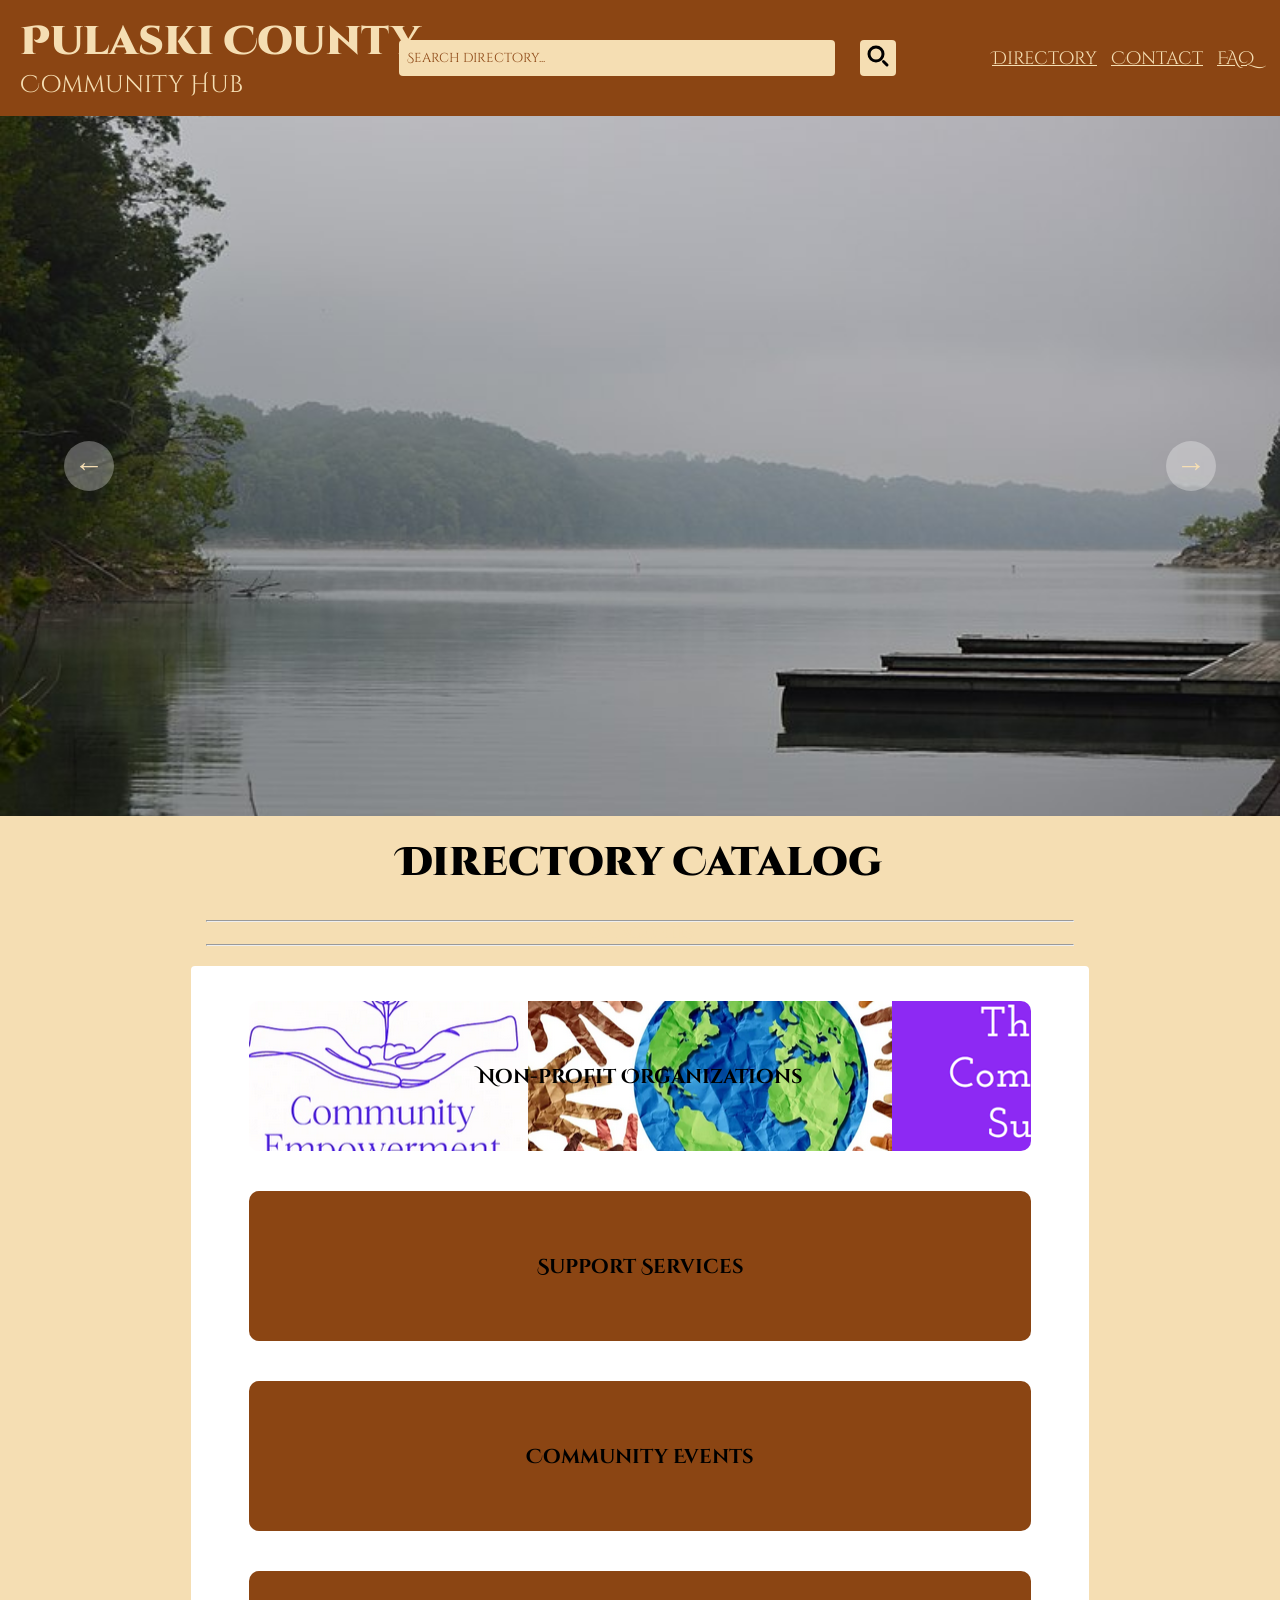
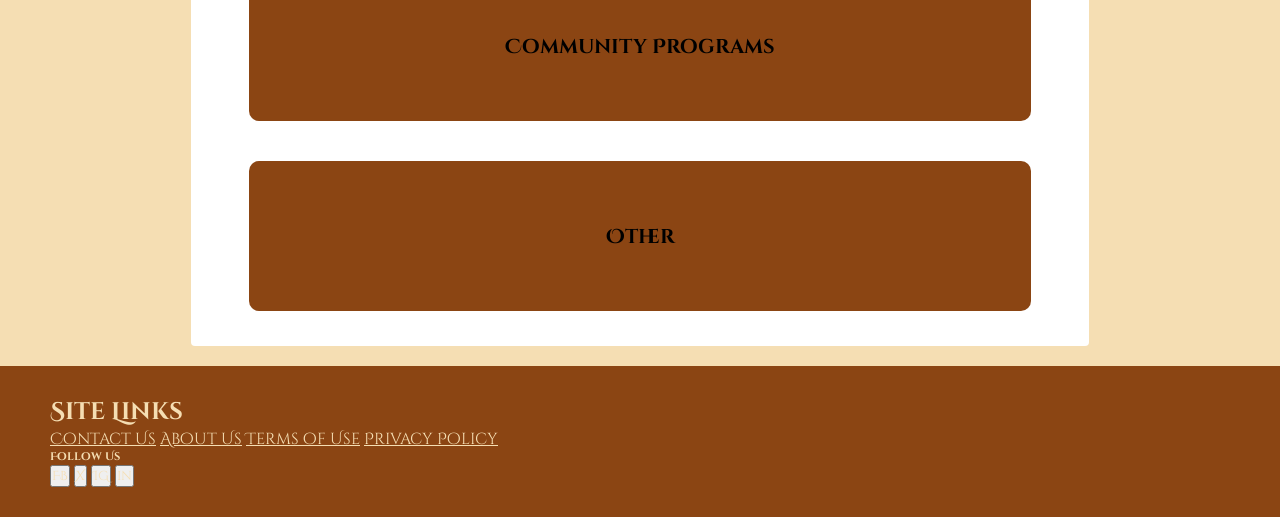
==== index.html @ ba8ff770 "Created Site Links Pages Added hyperlinks to the footer to each page." ====
<!-- index.html -->

<!DOCTYPE html>

<html lang="en">
  <head>
    <meta charset="UTF-8">
    <meta name="viewport" content="width=device-width, initial-scale=1.0">
    <script defer src="/_vercel/insights/script.js"></script>
    <meta
      name="Pulaski county community hub"
      content="Resource and information hub about stories and locations in Pulaski county."
    />
    <title>Pulaski County Community Hub</title>

    <!-- Cinzel Decorative Font -->
    <link rel="preconnect" href="https://fonts.googleapis.com">
    <link rel="preconnect" href="https://fonts.gstatic.com" crossorigin>
    <link href="https://fonts.googleapis.com/css2?family=Cinzel+Decorative:wght@400;700;900&family=Libre+Baskerville:ital,wght@0,400;0,700;1,400&display=swap" rel="stylesheet">

    <link rel="stylesheet" href="styles/header.css">
    <link rel="stylesheet" href="styles/homepage.css">
    <link rel="stylesheet" href="styles/footer.css">
  </head>



  <!-- content -->
  <body>
    <!-- title -->
    <header class="header-menu">
      <div>
        <a id="header-title" href="index.html">Pulaski County</a>
        <h3 id="header-subtitle">Community Hub</h3>
      </div>
      

      <!-- search -->
      <form class="search" action="/search" method="get">
        <input 
          class="search-items"
          id="header-search-bar" 
          type="search" 
          name="query" 
          placeholder="Search directory..."
        >
        
        <button
          class="search-items" 
          id="header-submit" 
          type="submit"
        >
          <svg 
            class="w-6 h-6 text-gray-800 dark:text-white" 
            aria-hidden="true" 
            xmlns="http://www.w3.org/2000/svg" 
            width="24" 
            height="24" 
            fill="none"
            viewBox="0 0 24 24"
          >
            <path 
            stroke="rgb(0, 0, 0)" 
            stroke-linecap="round" 
            stroke-width="3" 
            d="m21 21-3.5-3.5M17 10a7 7 0 1 1-14 0 7 7 0 0 1 14 0Z"
            />
          </svg>
        </button>
      </form>
      

      <!-- additional menu links -->
      <nav class="header-links">
        <ul>
          <li><a href="pages/directory.html">Directory</a></li>
          <li><a href="pages/contact.html">Contact</a></li>
          <li><a href="pages/faq.html">FAQ</a></li>
        </ul>
      </nav>
    </header>

    <!-- highlight images -->
    <div id="highlights-container">
      
      <button id="highlights-btns-left" class="highlights-btns"><strong>&#8594</strong></button>
      <img id="highlights-images" src="">
      <button id="highlights-btns-right" class="highlights-btns"><strong>&#8592</strong></button>
      <script src="scripts/BannerRotation.js"></script>
    </div>


    <div id="directory-catalog">
      <h2 id="directory-catalog-title">Directory Catalog</h2>
      <div id="directory-catalog-subtitle-container">
        <hr>
        <h4 id="directory-catalog-subtitle">Catagories</h4>
        <hr>
      </div>
        
      <nav class="directory-catagory-nav">
        <!-- directory catagory buttons -->
        <button 
          class="directory-catagory-btns" 
          href="#" 
          style="background-image: url(assets/directory/community-empowerment.png);">
          Non-profit Organizations
        </button>
        
        <button 
          class="directory-catagory-btns" 
          href="#"
          style="background-image: url(assets/pexels-clement-couturier-546640561-32802427.jpg);">
          Support Services
        </button>

        <button 
          class="directory-catagory-btns" 
          href="#"
          style="background-image: url(assets/pexels-clement-couturier-546640561-32802427.jpg);">
          Community Events
        </button>

        <button 
          class="directory-catagory-btns" 
          href="#"
          style="background-image: url(assets/pexels-clement-couturier-546640561-32802427.jpg);">
          Community Programs
        </button>

        <button 
          class="directory-catagory-btns" 
          href="#"
          style="background-image: url(assets/pexels-clement-couturier-546640561-32802427.jpg);">
          Other
        </button>
      </nav>
    </div>
    
    <!-- footer menu -->
    <footer id="footer-menu">
      <h2 id="footer-title">Site Links</h2>
      <ul id="footer-links">
        <a href="pages/contact.html" class="footer-site-links">Contact Us</a>
        <a href="pages/about.html"  class="footer-site-links">About Us</a>
        <a href="pages/tos.html"  class="footer-site-links">Terms of Use</a>
        <a href="pages/privacypolicy.html"  class="footer-site-links">Privacy Policy</a>
      </ul>
      <!-- socials menu -->
      <h6 id="footer-socials-subtitle">Follow Us</h6>
      <nav id="footer-socials-menu">
        <button class="footer-socials-btns">FB</button>
        <button class="footer-socials-btns">X</button>
        <button class="footer-socials-btns">IG</button>
        <button class="footer-socials-btns">in</button>
      </nav>
    </footer>
  </body>
</html>
---- styles/header.css ----
/*
 * header.css
 *
 * default styling for homepage header
 */


/* header defaults */
* {
  margin: 0;
  padding: 0;
  font-family: "Cinzel Decorative", serif;
}

html {
  height: 100%;
}

/* header title and subtitle */
.header-menu {
  display: flex;
  justify-content: space-between;
  align-items: center;
  padding: 15px 20px 15px 20px;
  background-color: saddlebrown;
  color: wheat;
}

#header-title {
  transition: font-weight 0.3s, font-size 0.25s;
  color: wheat;
  text-decoration: none;
  font-weight: 900;
  font-size: 40px;
}

#header-title:hover {
  font-weight: 900;
  font-size: 50px;
}

#header-subtitle {
  font-size: 24px;
  font-weight: 500;
}


/* header search bar and icon*/
.search {
  display: flex;
  justify-content: center;
  width: 40%;
  align-items: center;
  position: absolute;
  left: 50%;
  transform: translateX(-50%);
}

.search-items {
  border: none;
  height: 36px;
  width: 36px;
  border-radius: 4px;
  background-color: wheat;
}

#header-search-bar {
  transition: transform 0.25s;
  align-self: center;
  width: 85%;
  margin: auto;
  padding: 8px;
}

#header-search-bar:hover {
  transform: scale(1.1);
}

#header-search-bar:focus {
  outline-style: none;
  border: 1px solid black;
}

#header-search-bar::placeholder {
  color: saddlebrown;
}

#header-submit {
  transition: transform 0.25s;
  justify-content: flex-end;
  align-self: center;
  margin: 0px;
  margin-left: 10px;
}

#header-submit:hover {
  cursor: pointer;
  transform: scale(1.3);
}


/* additional header links */
.header-links li {
  display: inline;
  padding: 5px;
  font-size: 18px;
}

.header-links a {
  transition: font-weight 0.3s, font-size 0.25s;
  color: wheat;
}

.header-links li:hover {
  font-weight: 700;
  font-size: 20px;
}
---- styles/homepage.css ----
/*
 * header.css
 *
 * default styling for homepage body
 */


/*
 * directory catalog 
 */
#directory-catalog {
  display: flex;
  flex-direction: column;
  justify-content: center;
  align-items: center;
  background-color: wheat;
  padding: 20px;
}

#directory-catalog-title {
  color: black;
  font-weight: 900;
  font-size: 40px;
}

#directory-catalog-subtitle {
  text-align: center;
}

#directory-catalog-subtitle-container {
  display: block;
  margin: 30px 0px 20px 0px;
  width: 70%;
}

.directory-catagory-nav {
  display: flex;
  flex-direction: column;
  width: 70%;
  padding: 15px;
  justify-content: center;
  align-items: center;
  border-radius: 4px;
  background-color: white;
}

.directory-catagory-btns {
  transition: transform 0.25s, background-color 0.25s;
  display: block;
  background-color: saddlebrown;
  background-position: left;
  color: black;
  text-align: center;
  font-size: 20px;
  font-weight: 700;
  border: none;
  border-radius: 10px;
  width: 90%;
  height: 150px;
  padding: 10px;
  margin: 20px;
}

.directory-catagory-btns::before {
  filter: blur(3px);
  z-index: -1;
}

.directory-catagory-btns:hover {
  background-color: rgb(159, 89, 39);
  cursor: pointer;
  transform: scale(1.1);
}

/*
 * image highlights
 */

#highlights-container {
  display: flex;
  align-items: center;
  justify-content: center;
  position: relative;
  overflow: hidden;
  width: 100%;
  height: 700px;
  background-color: black;
}

#highlights-images {
  width: 100%;
  height: auto;
  object-fit: cover;
  transition: opacity 1s ease-in-out;
}

#highlights-images.fade {
  opacity: 0;
}


.highlights-btns {
  transition: transform 0.25s, background-color 0.25s;
  position: absolute;
  font-size: 30px;
  width: 50px;
  height: 50px;
  border-radius: 50px;
  border: none;
  background-color: rgba(255, 255, 255, 0.3);
  z-index: 10;
}

.highlights-btns:hover {
  cursor: pointer;
  transform: scale(1.2);
  background-color: rgba(255, 255, 255, 0.4);
}

#highlights-btns-left {
  right: 5%;
}

#highlights-btns-right {
  left: 5%;
}
---- styles/footer.css ----
/*
 * footer.css
 *
 * default styling for wepage footer
 */

/* footer defaults */
* {
  margin: 0;
  padding: 0;
  font-family: "Cinzel Decorative", serif;
  color: wheat;
}

#footer-menu {
  padding: 30px 50px 30px 50px;
  background-color: saddlebrown;
}

/* footer title */
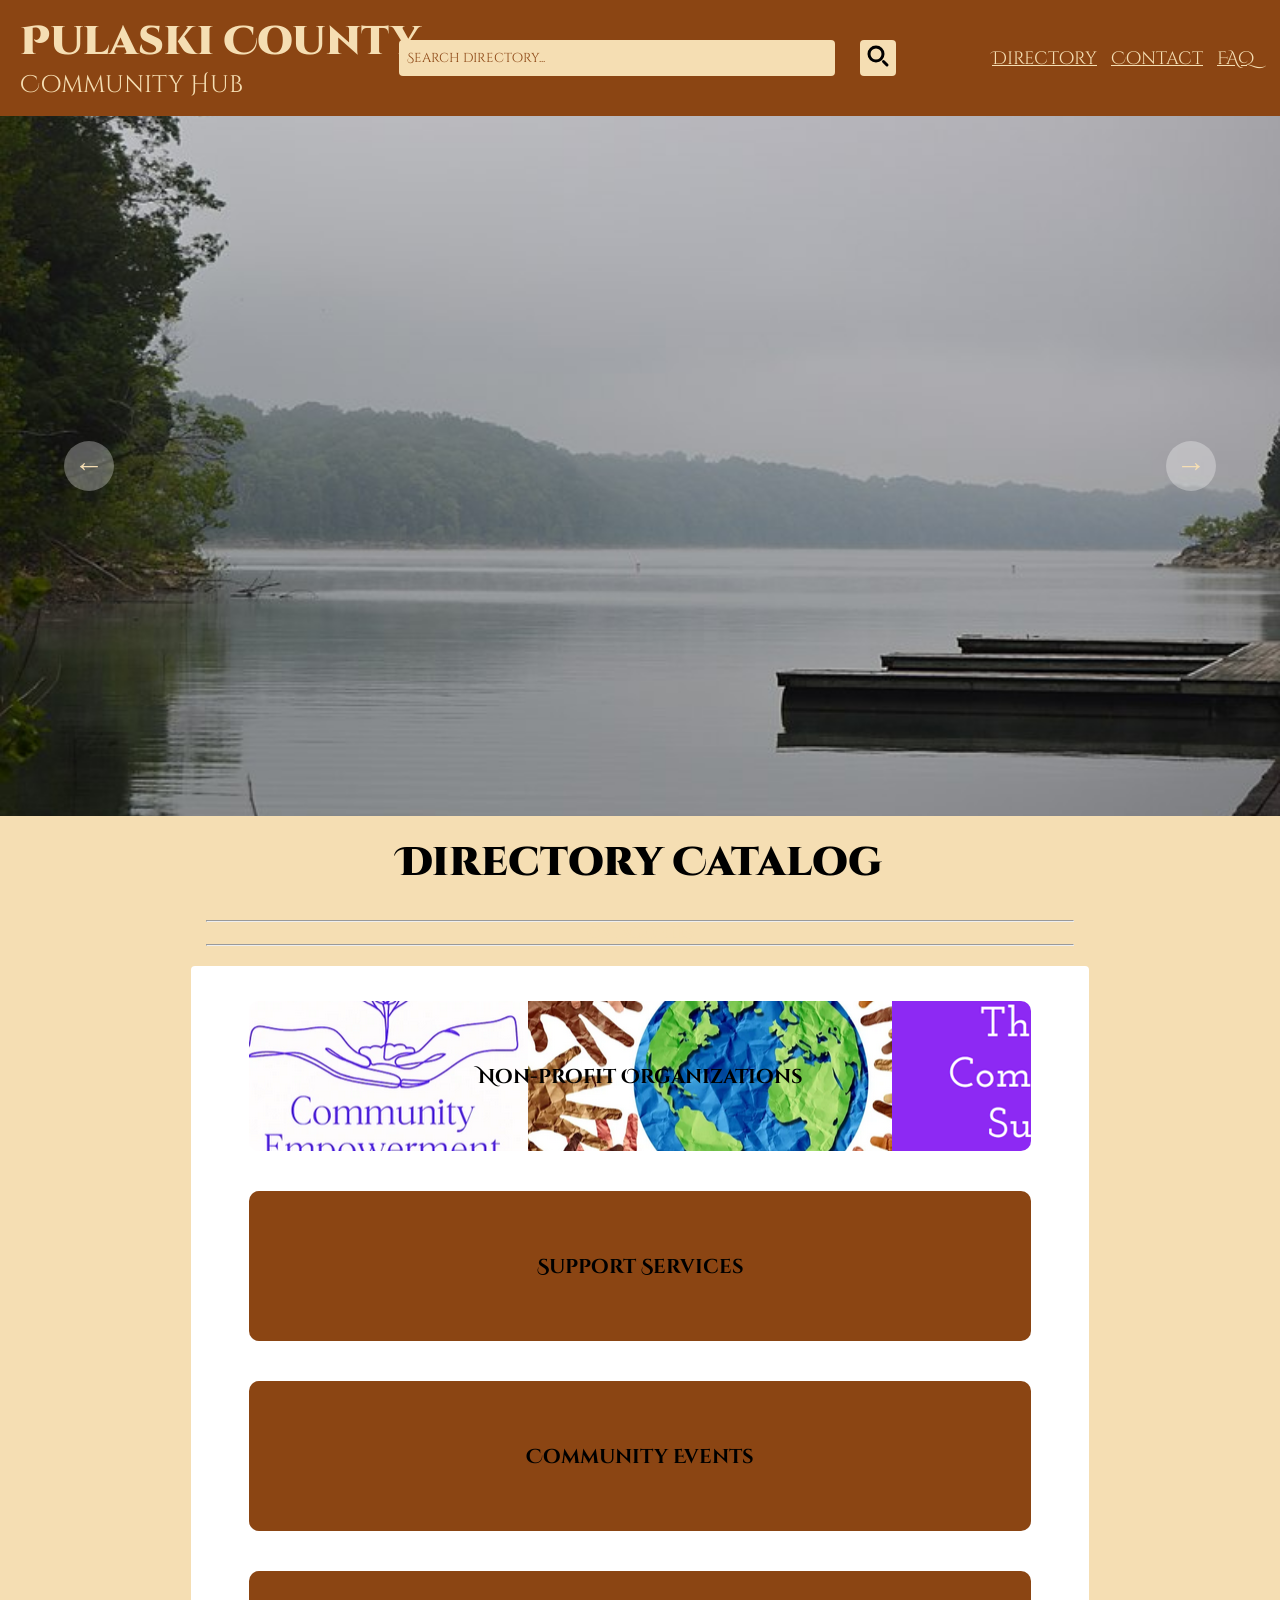
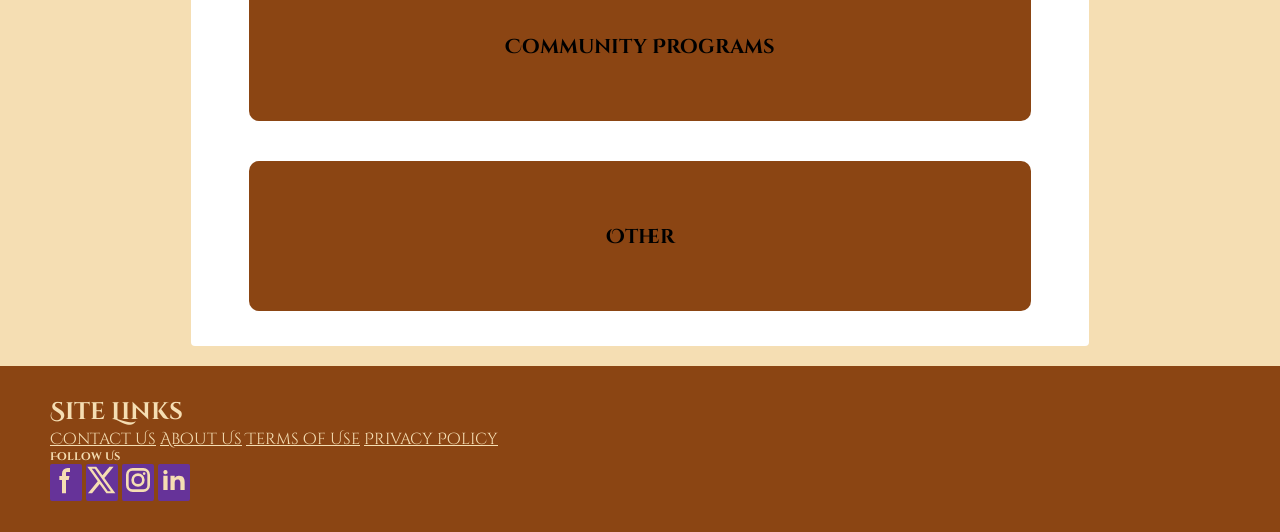
==== commit 81bf92b9: "Updated footer links icons" ====
--- a/index.html
+++ b/index.html
@@ -149,11 +149,69 @@
       <!-- socials menu -->
       <h6 id="footer-socials-subtitle">Follow Us</h6>
       <nav id="footer-socials-menu">
-        <button class="footer-socials-btns">FB</button>
-        <button class="footer-socials-btns">X</button>
-        <button class="footer-socials-btns">IG</button>
-        <button class="footer-socials-btns">in</button>
+        <!-- facebook icon -->
+        <button class="footer-socials-btns">
+          <svg 
+            class="w-6 h-6 text-gray-800 dark:text-white" 
+            aria-hidden="true" 
+            xmlns="http://www.w3.org/2000/svg" 
+            width="32" 
+            height="32" 
+            fill="currentColor" 
+            viewBox="0 0 24 24"
+          >
+            <path 
+              fill-rule="evenodd" 
+              d="M13.135 6H15V3h-1.865a4.147 4.147 0 0 0-4.142 4.142V9H7v3h2v9.938h3V12h2.021l.592-3H12V6.591A.6.6 0 0 1 12.592 6h.543Z" 
+              clip-rule="evenodd"
+            />
+          </svg>
+        </button>
+        <!-- x icon -->
+        <button class="footer-socials-btns">
+          <svg 
+            class="w-6 h-6 text-gray-800 dark:text-white" 
+            aria-hidden="true" 
+            xmlns="http://www.w3.org/2000/svg" 
+            width="32" 
+            height="32" 
+            fill="currentColor" 
+            viewBox="0 0 24 24"
+          >
+            <path d="M13.795 10.533 20.68 2h-3.073l-5.255 6.517L7.69 2H1l7.806 10.91L1.47 22h3.074l5.705-7.07L15.31 22H22l-8.205-11.467Zm-2.38 2.95L9.97 11.464 4.36 3.627h2.31l4.528 6.317 1.443 2.02 6.018 8.409h-2.31l-4.934-6.89Z"/>
+          </svg>
+        </button>
+        <!-- instagram icon -->
+        <button class="footer-socials-btns">
+          <svg 
+            class="w-6 h-6 text-gray-800 dark:text-white" 
+            aria-hidden="true" 
+            xmlns="http://www.w3.org/2000/svg" 
+            width="32" 
+            height="32" 
+            fill="none" 
+            viewBox="0 0 24 24"
+          >
+            <path fill="currentColor" fill-rule="evenodd" d="M3 8a5 5 0 0 1 5-5h8a5 5 0 0 1 5 5v8a5 5 0 0 1-5 5H8a5 5 0 0 1-5-5V8Zm5-3a3 3 0 0 0-3 3v8a3 3 0 0 0 3 3h8a3 3 0 0 0 3-3V8a3 3 0 0 0-3-3H8Zm7.597 2.214a1 1 0 0 1 1-1h.01a1 1 0 1 1 0 2h-.01a1 1 0 0 1-1-1ZM12 9a3 3 0 1 0 0 6 3 3 0 0 0 0-6Zm-5 3a5 5 0 1 1 10 0 5 5 0 0 1-10 0Z" clip-rule="evenodd"/>
+          </svg>
+        </button>
+        <!-- linkedin icon -->
+        <button class="footer-socials-btns">
+          <svg 
+            class="w-6 h-6 text-gray-800 dark:text-white" 
+            aria-hidden="true" 
+            xmlns="http://www.w3.org/2000/svg" 
+            width="32" 
+            height="32" 
+            fill="currentColor" 
+            viewBox="0 0 24 24"
+          >
+            <path fill-rule="evenodd" d="M12.51 8.796v1.697a3.738 3.738 0 0 1 3.288-1.684c3.455 0 4.202 2.16 4.202 4.97V19.5h-3.2v-5.072c0-1.21-.244-2.766-2.128-2.766-1.827 0-2.139 1.317-2.139 2.676V19.5h-3.19V8.796h3.168ZM7.2 6.106a1.61 1.61 0 0 1-.988 1.483 1.595 1.595 0 0 1-1.743-.348A1.607 1.607 0 0 1 5.6 4.5a1.601 1.601 0 0 1 1.6 1.606Z" clip-rule="evenodd"/>
+            <path d="M7.2 8.809H4V19.5h3.2V8.809Z"/>
+          </svg>
+        </button>
       </nav>
+    
     </footer>
   </body>
 </html>
--- a/styles/footer.css
+++ b/styles/footer.css
@@ -17,4 +17,18 @@
   background-color: saddlebrown;
 }
 
-/* footer title */+/* footer title */
+
+
+/* footer site links */
+.footer-socials-btns {
+  transition: transform 0.25s;
+  border: none;
+  border-radius: 2px;
+  background-color: rebeccapurple;
+}
+
+.footer-socials-btns:hover {
+  cursor: pointer;
+  transform: scale(1.1);
+}
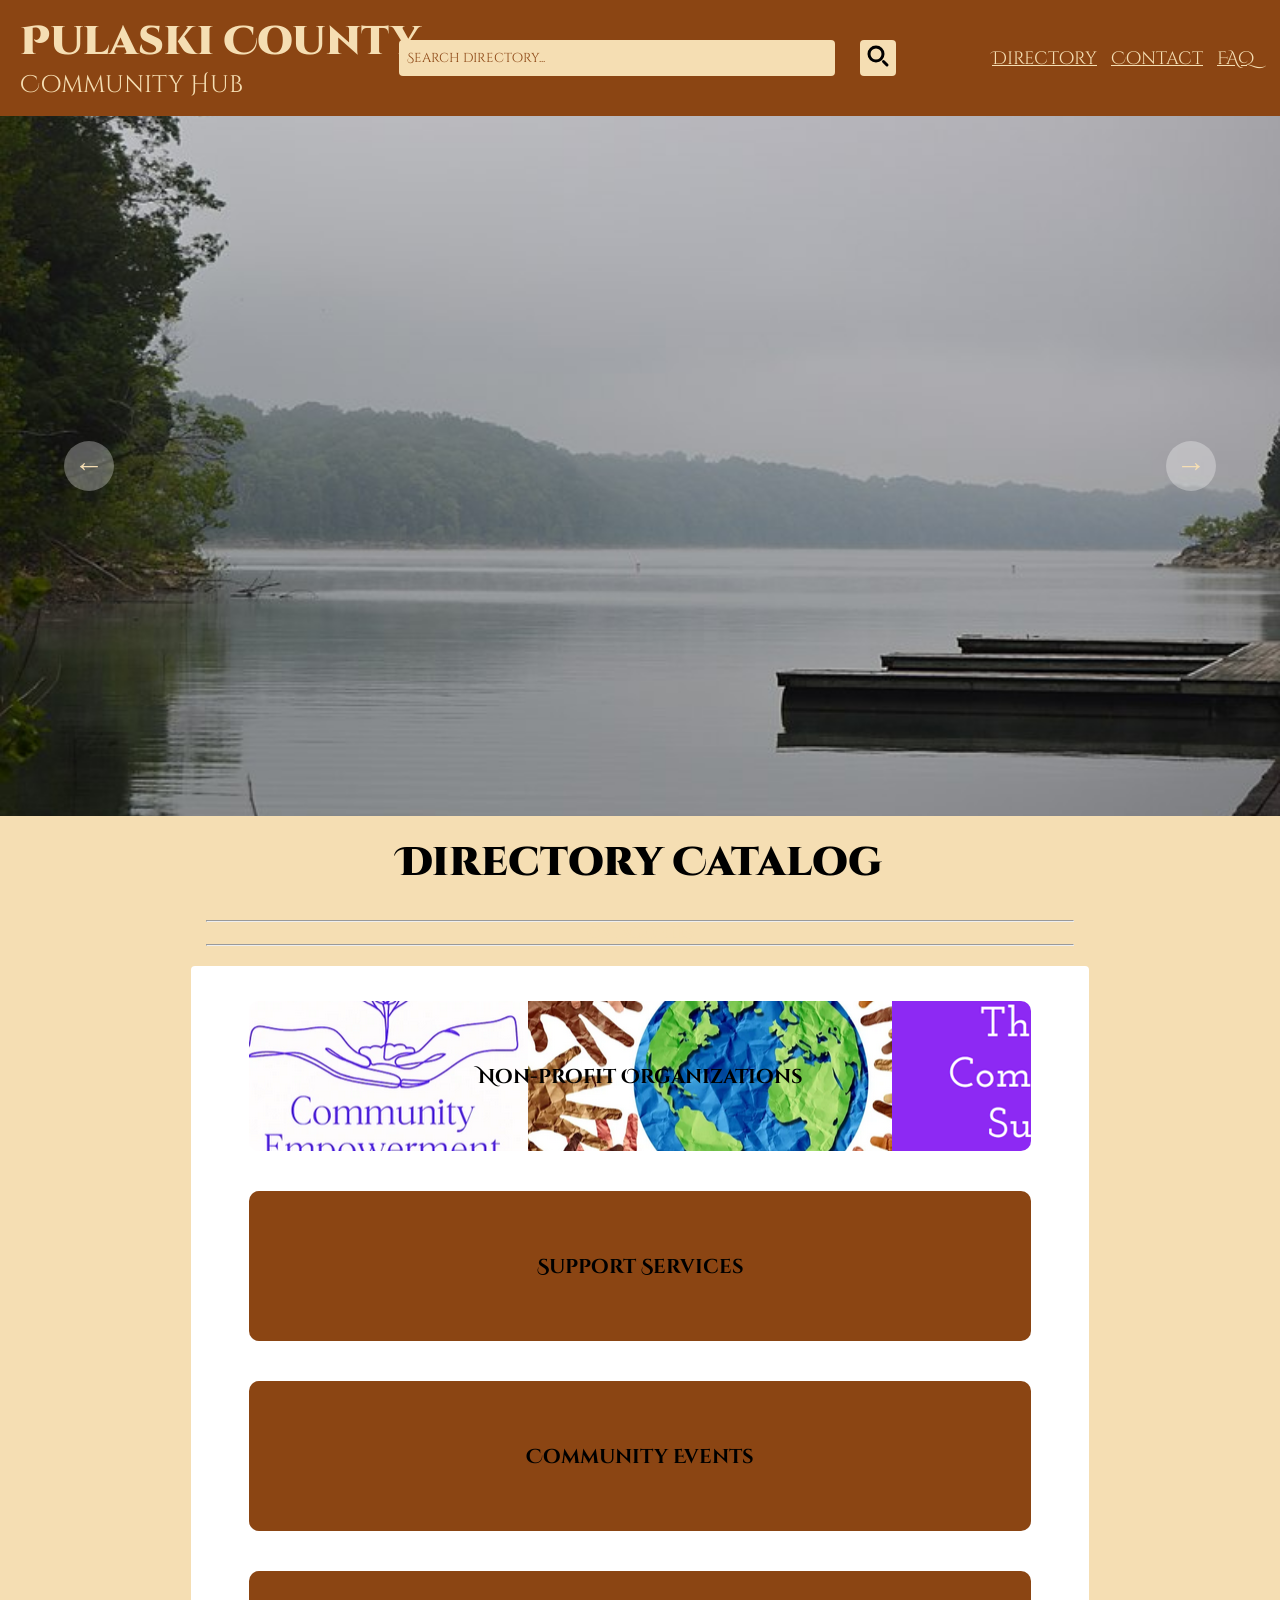
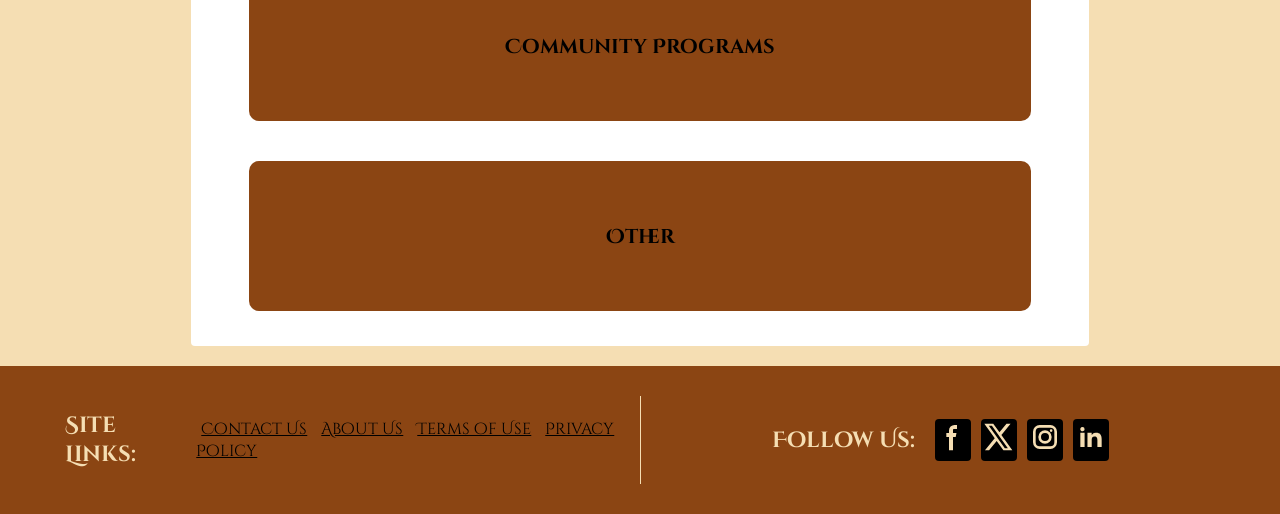
==== commit cd3bae3b: "Updated footer Added links and CSS styling." ====
--- a/index.html
+++ b/index.html
@@ -139,18 +139,22 @@
     
     <!-- footer menu -->
     <footer id="footer-menu">
-      <h2 id="footer-title">Site Links</h2>
-      <ul id="footer-links">
-        <a href="pages/contact.html" class="footer-site-links">Contact Us</a>
-        <a href="pages/about.html"  class="footer-site-links">About Us</a>
-        <a href="pages/tos.html"  class="footer-site-links">Terms of Use</a>
-        <a href="pages/privacypolicy.html"  class="footer-site-links">Privacy Policy</a>
-      </ul>
+      <nav id="footer-site-links">
+        <h2 class="footer-socials-subtitle">Site Links:</h2>
+        <ul id="footer-links">
+          <li><a href="pages/contact.html">Contact Us</a></li>
+          <li><a href="pages/about.html">About Us</a></li>
+          <li><a href="pages/tos.html">Terms of Use</a></li>
+          <li><a href="pages/privacypolicy.html">Privacy Policy</a></li>
+        </ul>
+      </nav>
+      
       <!-- socials menu -->
-      <h6 id="footer-socials-subtitle">Follow Us</h6>
+      
       <nav id="footer-socials-menu">
+        <h2 class="footer-socials-subtitle">Follow Us:</h2>
         <!-- facebook icon -->
-        <button class="footer-socials-btns">
+        <a class="footer-socials-btns" href="https://www.facebook.com" target="_blank" rel="noopener noreferrer">
           <svg 
             class="w-6 h-6 text-gray-800 dark:text-white" 
             aria-hidden="true" 
@@ -166,9 +170,9 @@
               clip-rule="evenodd"
             />
           </svg>
-        </button>
+        </a>
         <!-- x icon -->
-        <button class="footer-socials-btns">
+        <a class="footer-socials-btns" href="https://www.x.com" target="_blank" rel="noopener noreferrer">
           <svg 
             class="w-6 h-6 text-gray-800 dark:text-white" 
             aria-hidden="true" 
@@ -180,9 +184,9 @@
           >
             <path d="M13.795 10.533 20.68 2h-3.073l-5.255 6.517L7.69 2H1l7.806 10.91L1.47 22h3.074l5.705-7.07L15.31 22H22l-8.205-11.467Zm-2.38 2.95L9.97 11.464 4.36 3.627h2.31l4.528 6.317 1.443 2.02 6.018 8.409h-2.31l-4.934-6.89Z"/>
           </svg>
-        </button>
+        </a>
         <!-- instagram icon -->
-        <button class="footer-socials-btns">
+        <a class="footer-socials-btns" href="https://www.instagram.com" target="_blank" rel="noopener noreferrer">
           <svg 
             class="w-6 h-6 text-gray-800 dark:text-white" 
             aria-hidden="true" 
@@ -194,9 +198,9 @@
           >
             <path fill="currentColor" fill-rule="evenodd" d="M3 8a5 5 0 0 1 5-5h8a5 5 0 0 1 5 5v8a5 5 0 0 1-5 5H8a5 5 0 0 1-5-5V8Zm5-3a3 3 0 0 0-3 3v8a3 3 0 0 0 3 3h8a3 3 0 0 0 3-3V8a3 3 0 0 0-3-3H8Zm7.597 2.214a1 1 0 0 1 1-1h.01a1 1 0 1 1 0 2h-.01a1 1 0 0 1-1-1ZM12 9a3 3 0 1 0 0 6 3 3 0 0 0 0-6Zm-5 3a5 5 0 1 1 10 0 5 5 0 0 1-10 0Z" clip-rule="evenodd"/>
           </svg>
-        </button>
+        </a>
         <!-- linkedin icon -->
-        <button class="footer-socials-btns">
+        <a class="footer-socials-btns" href="https://www.linkedin.com" target="_blank" rel="noopener noreferrer">
           <svg 
             class="w-6 h-6 text-gray-800 dark:text-white" 
             aria-hidden="true" 
@@ -209,7 +213,7 @@
             <path fill-rule="evenodd" d="M12.51 8.796v1.697a3.738 3.738 0 0 1 3.288-1.684c3.455 0 4.202 2.16 4.202 4.97V19.5h-3.2v-5.072c0-1.21-.244-2.766-2.128-2.766-1.827 0-2.139 1.317-2.139 2.676V19.5h-3.19V8.796h3.168ZM7.2 6.106a1.61 1.61 0 0 1-.988 1.483 1.595 1.595 0 0 1-1.743-.348A1.607 1.607 0 0 1 5.6 4.5a1.601 1.601 0 0 1 1.6 1.606Z" clip-rule="evenodd"/>
             <path d="M7.2 8.809H4V19.5h3.2V8.809Z"/>
           </svg>
-        </button>
+        </a>
       </nav>
     
     </footer>
--- a/styles/footer.css
+++ b/styles/footer.css
@@ -13,22 +13,61 @@
 }
 
 #footer-menu {
+  display: flex;
+  justify-content: center;
   padding: 30px 50px 30px 50px;
   background-color: saddlebrown;
 }
 
-/* footer title */
-
+.footer-socials-subtitle {
+  font-size: 22px;
+  margin: 15px;
+}
 
 /* footer site links */
+#footer-site-links {
+  display: flex;
+  width: 50%;
+  align-items: center;
+  justify-content: center;
+}
+
+#footer-links li {
+  display: inline;
+  padding: 5px;
+  font-size: 16px;
+}
+
+#footer-links a {
+  transition: font-weight 0.3s, font-size 0.25s;
+  color: rgb(0, 0, 0);
+}
+
+#footer-links li:hover {
+  font-weight: 700;
+  font-size: 18px;
+}
+
+/* footer social links */
+#footer-socials-menu {
+  width: 50%;
+  display: flex;
+  border-left: 1px solid wheat;
+  align-items: center;
+  justify-content: center;
+}
+
 .footer-socials-btns {
-  transition: transform 0.25s;
+  transition: transform 0.15s;
+  padding: 2px;
   border: none;
-  border-radius: 2px;
-  background-color: rebeccapurple;
+  border-radius: 4px;
+  background-color: rgb(0, 0, 0);
+  margin: 5px;
 }
 
 .footer-socials-btns:hover {
   cursor: pointer;
-  transform: scale(1.1);
-}+  transform: scale(1.2);
+}
+
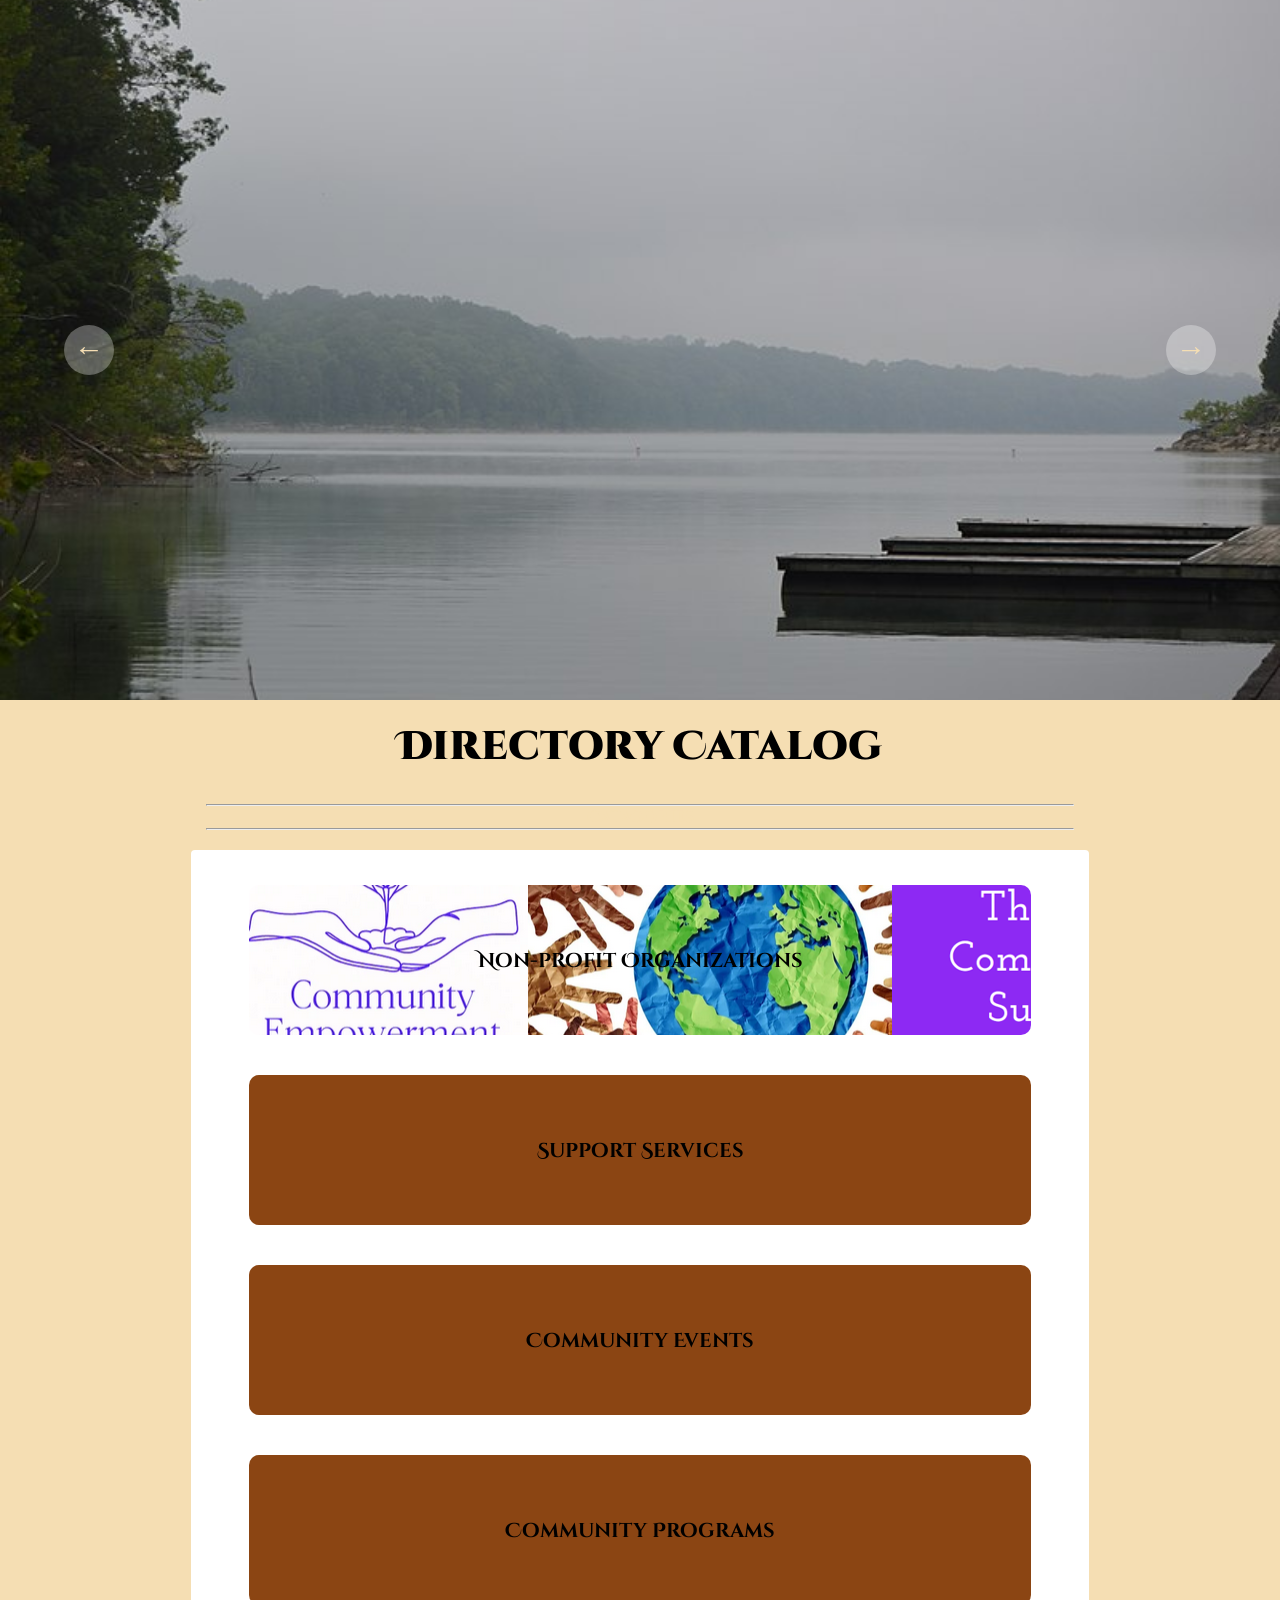
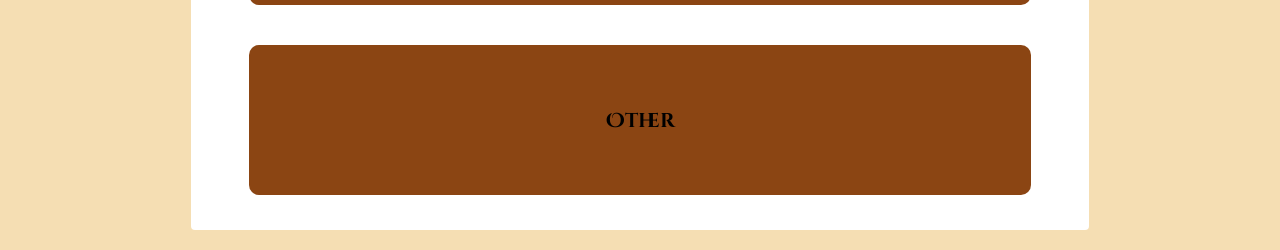
==== commit fb9c5aa8: "Created loadTemplates.js Bug with headers and footers loading from javascript file." ====
--- a/index.html
+++ b/index.html
@@ -27,58 +27,8 @@
 
   <!-- content -->
   <body>
-    <!-- title -->
-    <header class="header-menu">
-      <div>
-        <a id="header-title" href="index.html">Pulaski County</a>
-        <h3 id="header-subtitle">Community Hub</h3>
-      </div>
-      
-
-      <!-- search -->
-      <form class="search" action="/search" method="get">
-        <input 
-          class="search-items"
-          id="header-search-bar" 
-          type="search" 
-          name="query" 
-          placeholder="Search directory..."
-        >
-        
-        <button
-          class="search-items" 
-          id="header-submit" 
-          type="submit"
-        >
-          <svg 
-            class="w-6 h-6 text-gray-800 dark:text-white" 
-            aria-hidden="true" 
-            xmlns="http://www.w3.org/2000/svg" 
-            width="24" 
-            height="24" 
-            fill="none"
-            viewBox="0 0 24 24"
-          >
-            <path 
-            stroke="rgb(0, 0, 0)" 
-            stroke-linecap="round" 
-            stroke-width="3" 
-            d="m21 21-3.5-3.5M17 10a7 7 0 1 1-14 0 7 7 0 0 1 14 0Z"
-            />
-          </svg>
-        </button>
-      </form>
-      
-
-      <!-- additional menu links -->
-      <nav class="header-links">
-        <ul>
-          <li><a href="pages/directory.html">Directory</a></li>
-          <li><a href="pages/contact.html">Contact</a></li>
-          <li><a href="pages/faq.html">FAQ</a></li>
-        </ul>
-      </nav>
-    </header>
+    <div id="header"></div>
+    
 
     <!-- highlight images -->
     <div id="highlights-container">
@@ -137,86 +87,10 @@
       </nav>
     </div>
     
-    <!-- footer menu -->
-    <footer id="footer-menu">
-      <nav id="footer-site-links">
-        <h2 class="footer-socials-subtitle">Site Links:</h2>
-        <ul id="footer-links">
-          <li><a href="pages/contact.html">Contact Us</a></li>
-          <li><a href="pages/about.html">About Us</a></li>
-          <li><a href="pages/tos.html">Terms of Use</a></li>
-          <li><a href="pages/privacypolicy.html">Privacy Policy</a></li>
-        </ul>
-      </nav>
-      
-      <!-- socials menu -->
-      
-      <nav id="footer-socials-menu">
-        <h2 class="footer-socials-subtitle">Follow Us:</h2>
-        <!-- facebook icon -->
-        <a class="footer-socials-btns" href="https://www.facebook.com" target="_blank" rel="noopener noreferrer">
-          <svg 
-            class="w-6 h-6 text-gray-800 dark:text-white" 
-            aria-hidden="true" 
-            xmlns="http://www.w3.org/2000/svg" 
-            width="32" 
-            height="32" 
-            fill="currentColor" 
-            viewBox="0 0 24 24"
-          >
-            <path 
-              fill-rule="evenodd" 
-              d="M13.135 6H15V3h-1.865a4.147 4.147 0 0 0-4.142 4.142V9H7v3h2v9.938h3V12h2.021l.592-3H12V6.591A.6.6 0 0 1 12.592 6h.543Z" 
-              clip-rule="evenodd"
-            />
-          </svg>
-        </a>
-        <!-- x icon -->
-        <a class="footer-socials-btns" href="https://www.x.com" target="_blank" rel="noopener noreferrer">
-          <svg 
-            class="w-6 h-6 text-gray-800 dark:text-white" 
-            aria-hidden="true" 
-            xmlns="http://www.w3.org/2000/svg" 
-            width="32" 
-            height="32" 
-            fill="currentColor" 
-            viewBox="0 0 24 24"
-          >
-            <path d="M13.795 10.533 20.68 2h-3.073l-5.255 6.517L7.69 2H1l7.806 10.91L1.47 22h3.074l5.705-7.07L15.31 22H22l-8.205-11.467Zm-2.38 2.95L9.97 11.464 4.36 3.627h2.31l4.528 6.317 1.443 2.02 6.018 8.409h-2.31l-4.934-6.89Z"/>
-          </svg>
-        </a>
-        <!-- instagram icon -->
-        <a class="footer-socials-btns" href="https://www.instagram.com" target="_blank" rel="noopener noreferrer">
-          <svg 
-            class="w-6 h-6 text-gray-800 dark:text-white" 
-            aria-hidden="true" 
-            xmlns="http://www.w3.org/2000/svg" 
-            width="32" 
-            height="32" 
-            fill="none" 
-            viewBox="0 0 24 24"
-          >
-            <path fill="currentColor" fill-rule="evenodd" d="M3 8a5 5 0 0 1 5-5h8a5 5 0 0 1 5 5v8a5 5 0 0 1-5 5H8a5 5 0 0 1-5-5V8Zm5-3a3 3 0 0 0-3 3v8a3 3 0 0 0 3 3h8a3 3 0 0 0 3-3V8a3 3 0 0 0-3-3H8Zm7.597 2.214a1 1 0 0 1 1-1h.01a1 1 0 1 1 0 2h-.01a1 1 0 0 1-1-1ZM12 9a3 3 0 1 0 0 6 3 3 0 0 0 0-6Zm-5 3a5 5 0 1 1 10 0 5 5 0 0 1-10 0Z" clip-rule="evenodd"/>
-          </svg>
-        </a>
-        <!-- linkedin icon -->
-        <a class="footer-socials-btns" href="https://www.linkedin.com" target="_blank" rel="noopener noreferrer">
-          <svg 
-            class="w-6 h-6 text-gray-800 dark:text-white" 
-            aria-hidden="true" 
-            xmlns="http://www.w3.org/2000/svg" 
-            width="32" 
-            height="32" 
-            fill="currentColor" 
-            viewBox="0 0 24 24"
-          >
-            <path fill-rule="evenodd" d="M12.51 8.796v1.697a3.738 3.738 0 0 1 3.288-1.684c3.455 0 4.202 2.16 4.202 4.97V19.5h-3.2v-5.072c0-1.21-.244-2.766-2.128-2.766-1.827 0-2.139 1.317-2.139 2.676V19.5h-3.19V8.796h3.168ZM7.2 6.106a1.61 1.61 0 0 1-.988 1.483 1.595 1.595 0 0 1-1.743-.348A1.607 1.607 0 0 1 5.6 4.5a1.601 1.601 0 0 1 1.6 1.606Z" clip-rule="evenodd"/>
-            <path d="M7.2 8.809H4V19.5h3.2V8.809Z"/>
-          </svg>
-        </a>
-      </nav>
+    <!-- footer -->
+    <div id="footer"></div>
+    <script src="scripts/LoadTemplates.js"></script>
     
-    </footer>
   </body>
 </html>
 
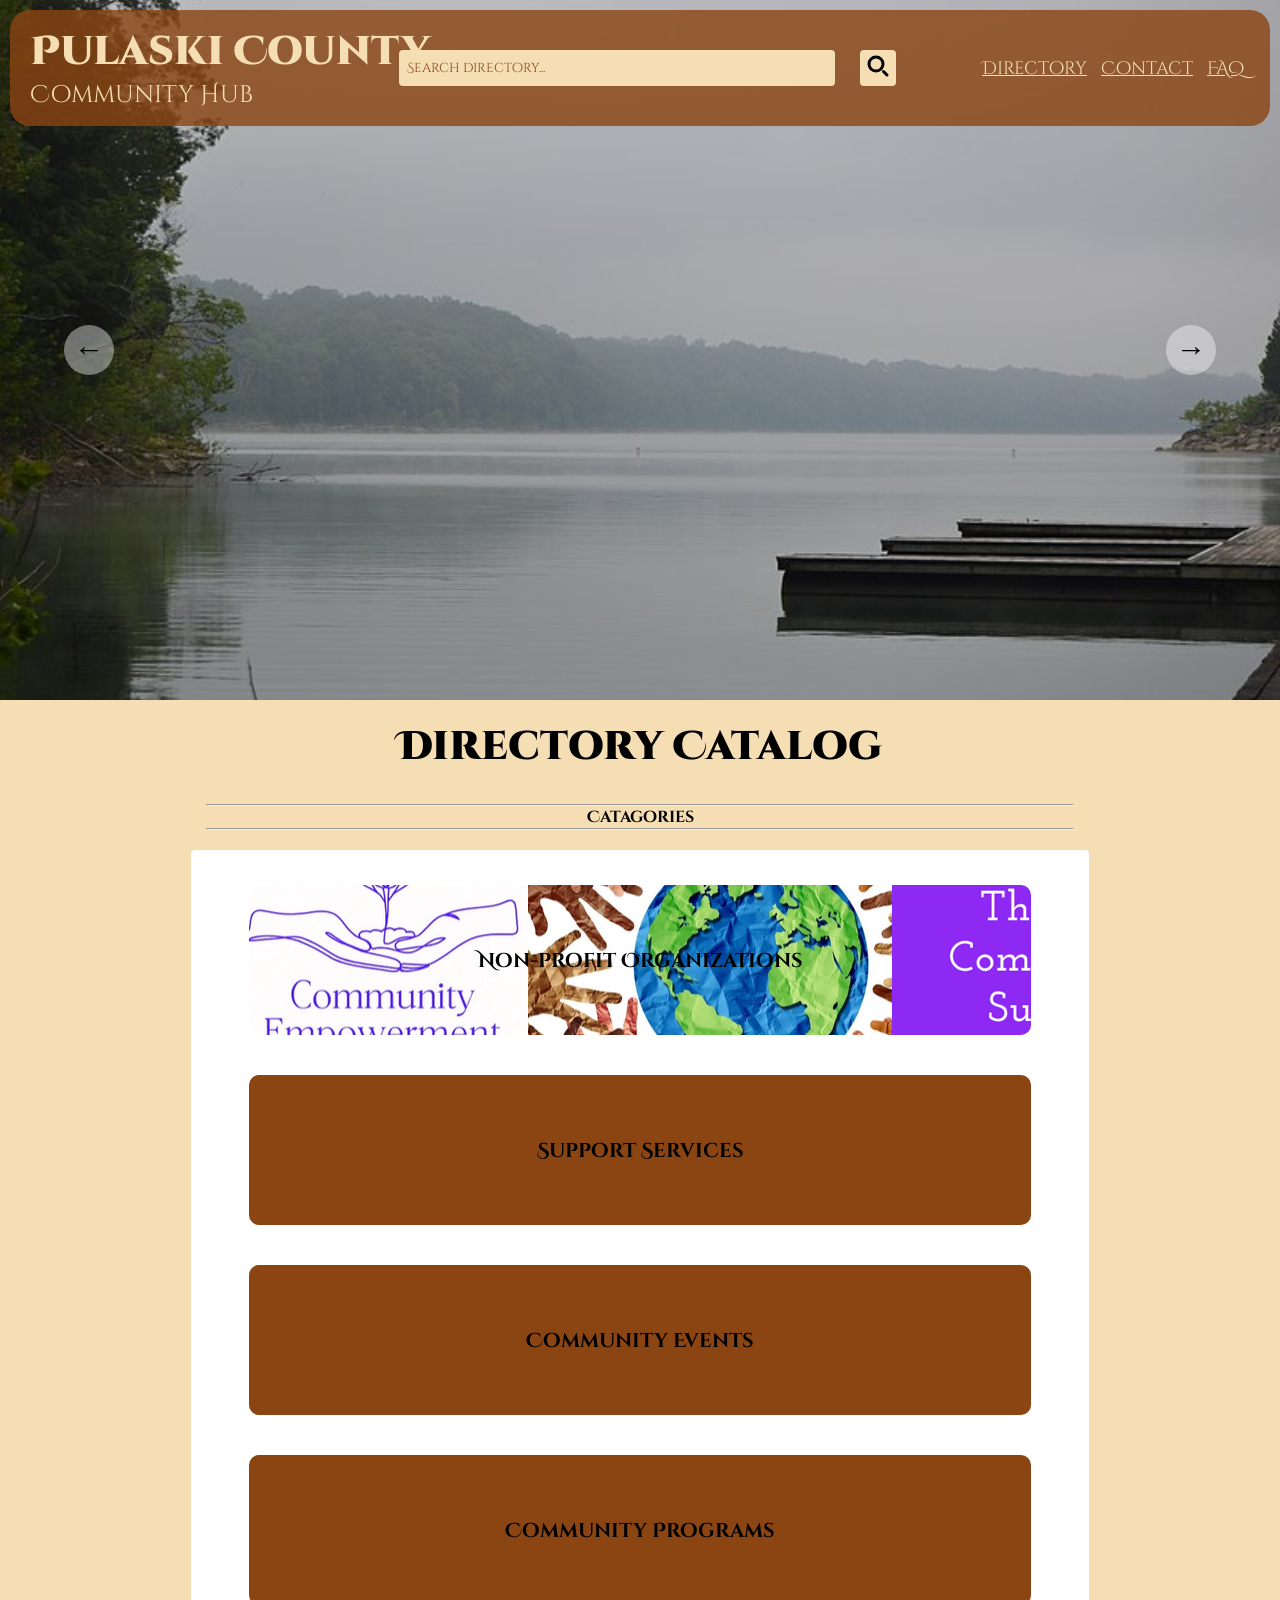
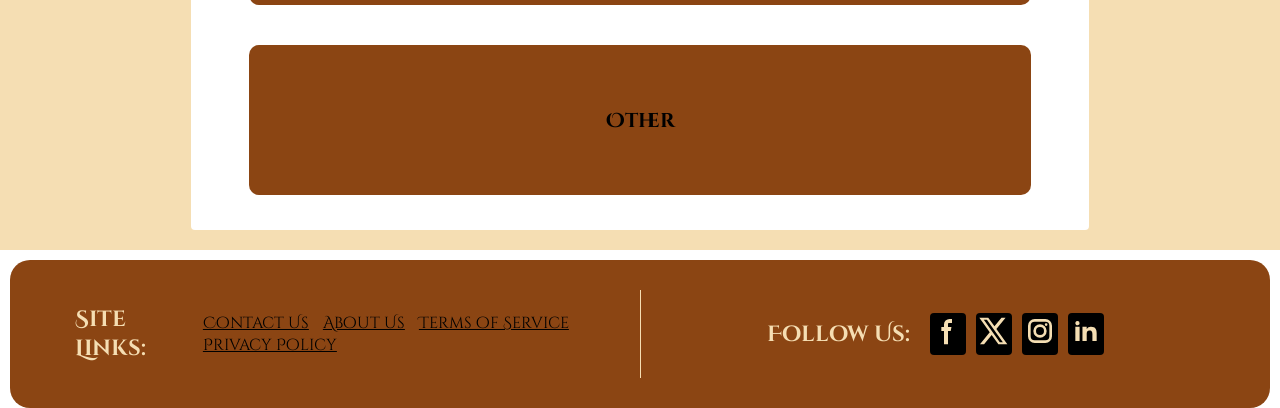
==== commit c85c81e0: "Moved index.html to root" ====
--- a/index.html
+++ b/index.html
@@ -17,26 +17,26 @@
     <link rel="preconnect" href="https://fonts.googleapis.com">
     <link rel="preconnect" href="https://fonts.gstatic.com" crossorigin>
     <link href="https://fonts.googleapis.com/css2?family=Cinzel+Decorative:wght@400;700;900&family=Libre+Baskerville:ital,wght@0,400;0,700;1,400&display=swap" rel="stylesheet">
-
-    <link rel="stylesheet" href="styles/header.css">
-    <link rel="stylesheet" href="styles/homepage.css">
-    <link rel="stylesheet" href="styles/footer.css">
+    
+    <link rel="stylesheet" href="../styles/homepage.css">
+    
   </head>
 
 
 
   <!-- content -->
-  <body>
+  <body id="homepage">
     <div id="header"></div>
+    
     
 
     <!-- highlight images -->
     <div id="highlights-container">
-      
+    <script src="/scripts/headerHide.js"></script> 
       <button id="highlights-btns-left" class="highlights-btns"><strong>&#8594</strong></button>
       <img id="highlights-images" src="">
       <button id="highlights-btns-right" class="highlights-btns"><strong>&#8592</strong></button>
-      <script src="scripts/BannerRotation.js"></script>
+      <script src="../scripts/BannerRotation.js"></script>
     </div>
 
 
@@ -89,7 +89,7 @@
     
     <!-- footer -->
     <div id="footer"></div>
-    <script src="scripts/LoadTemplates.js"></script>
+    <script type="module" src="../scripts/LoadTemplates.js"></script>
     
   </body>
 </html>
--- a/styles/homepage.css
+++ b/styles/homepage.css
@@ -4,6 +4,18 @@
  * default styling for homepage body
  */
 
+body#homepage #header {
+  transition: transform 0.4s ease;
+  position: fixed;
+  top: 0;
+  left: 0;
+  right: 0;
+  z-index: 1;
+}
+
+body#homepage #header.hide {
+  transform: translateY(-100%);
+}
 
 /*
  * directory catalog 
@@ -107,14 +119,14 @@
   height: 50px;
   border-radius: 50px;
   border: none;
-  background-color: rgba(255, 255, 255, 0.3);
+  background-color: rgba(255, 255, 255, 0.4);
   z-index: 10;
 }
 
 .highlights-btns:hover {
   cursor: pointer;
   transform: scale(1.2);
-  background-color: rgba(255, 255, 255, 0.4);
+  background-color: rgba(255, 255, 255, 0.6);
 }
 
 #highlights-btns-left {
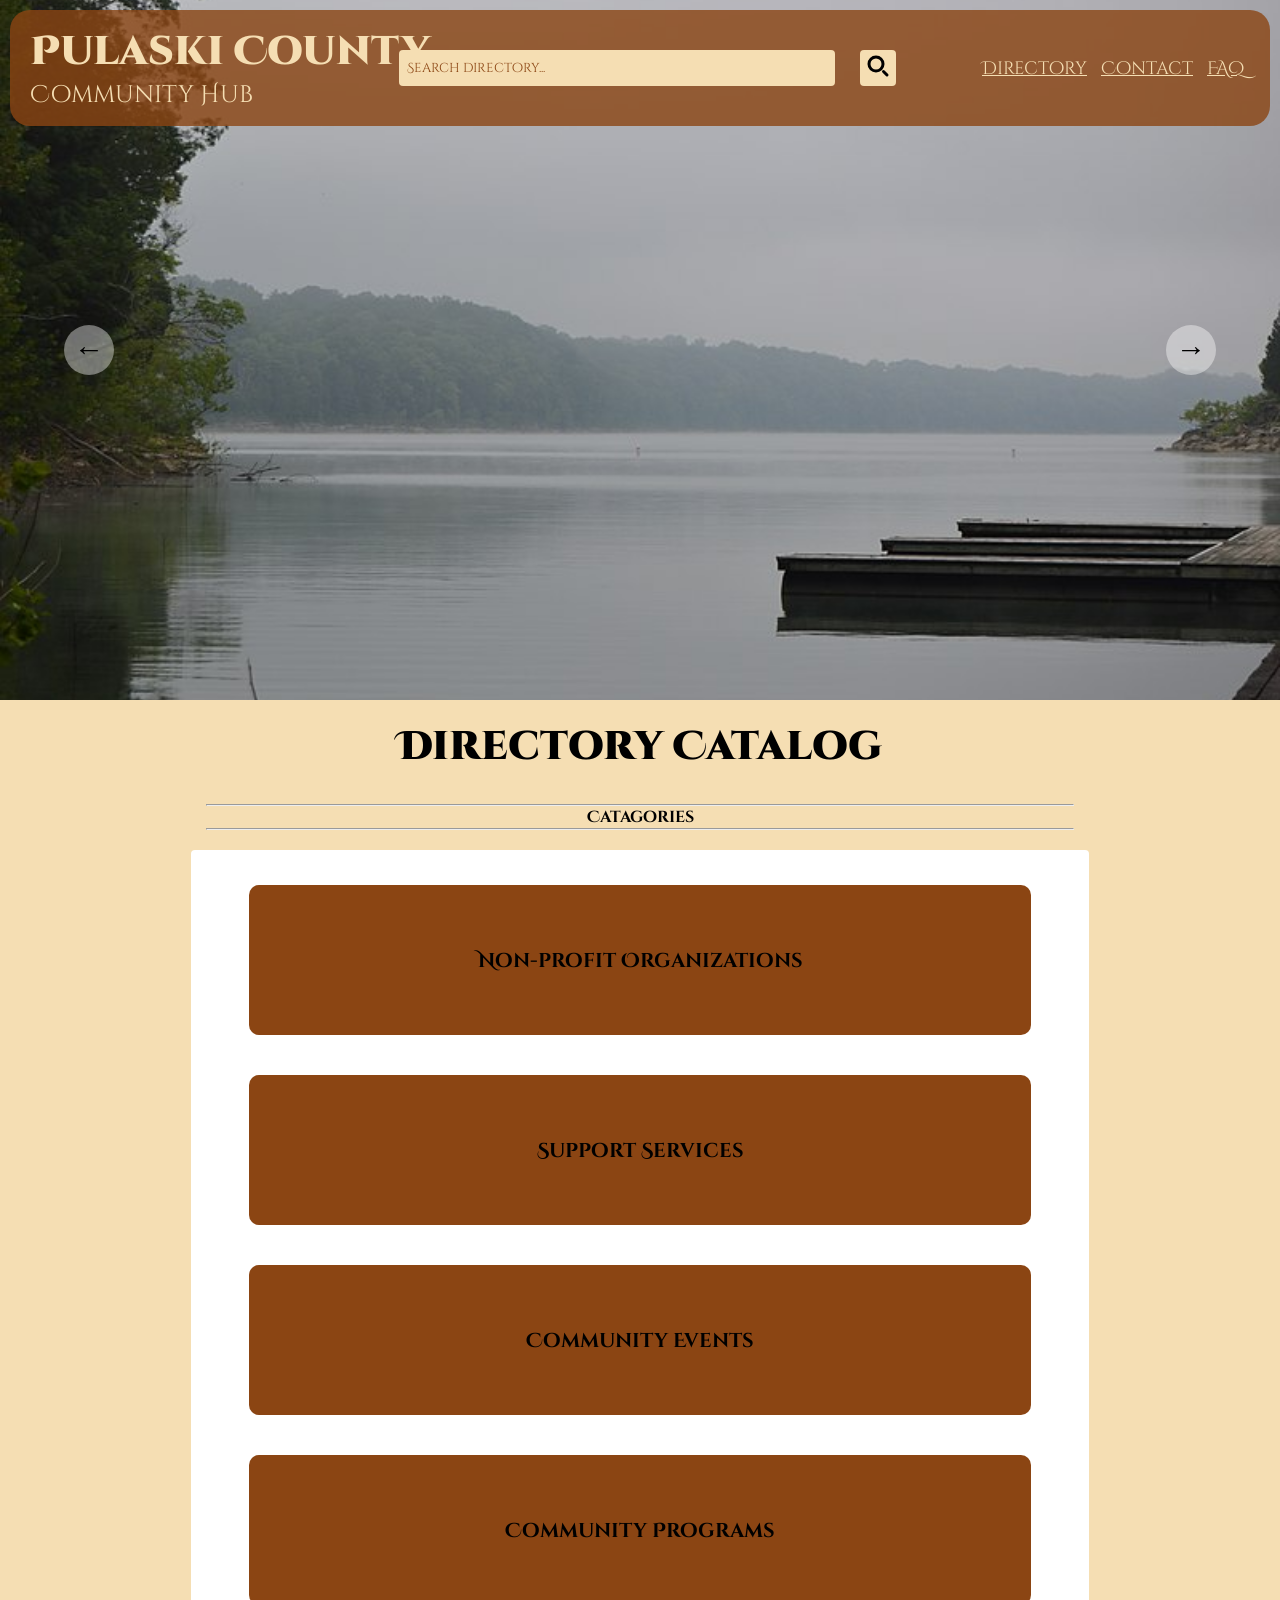
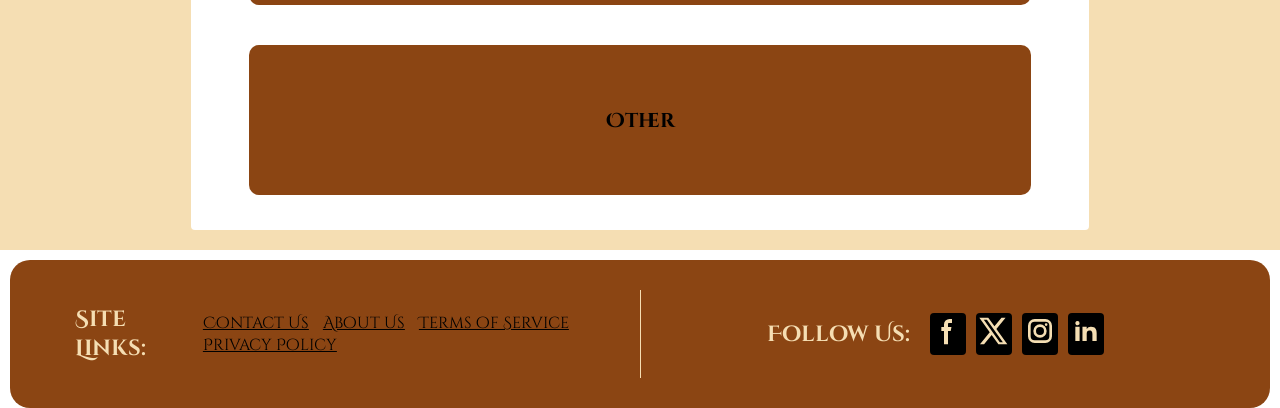
==== commit 9ac3f3a5: "Final TSA draft Updated files to remove placeholder text for TSA submission" ====
--- a/index.html
+++ b/index.html
@@ -53,35 +53,35 @@
         <button 
           class="directory-catagory-btns" 
           href="#" 
-          style="background-image: url(assets/directory/community-empowerment.png);">
+          style="background-image: url();">
           Non-profit Organizations
         </button>
         
         <button 
           class="directory-catagory-btns" 
           href="#"
-          style="background-image: url(assets/pexels-clement-couturier-546640561-32802427.jpg);">
+          style="background-image: url();">
           Support Services
         </button>
 
         <button 
           class="directory-catagory-btns" 
           href="#"
-          style="background-image: url(assets/pexels-clement-couturier-546640561-32802427.jpg);">
+          style="background-image: url();">
           Community Events
         </button>
 
         <button 
           class="directory-catagory-btns" 
           href="#"
-          style="background-image: url(assets/pexels-clement-couturier-546640561-32802427.jpg);">
+          style="background-image: url();">
           Community Programs
         </button>
 
         <button 
           class="directory-catagory-btns" 
           href="#"
-          style="background-image: url(assets/pexels-clement-couturier-546640561-32802427.jpg);">
+          style="background-image: url();">
           Other
         </button>
       </nav>
